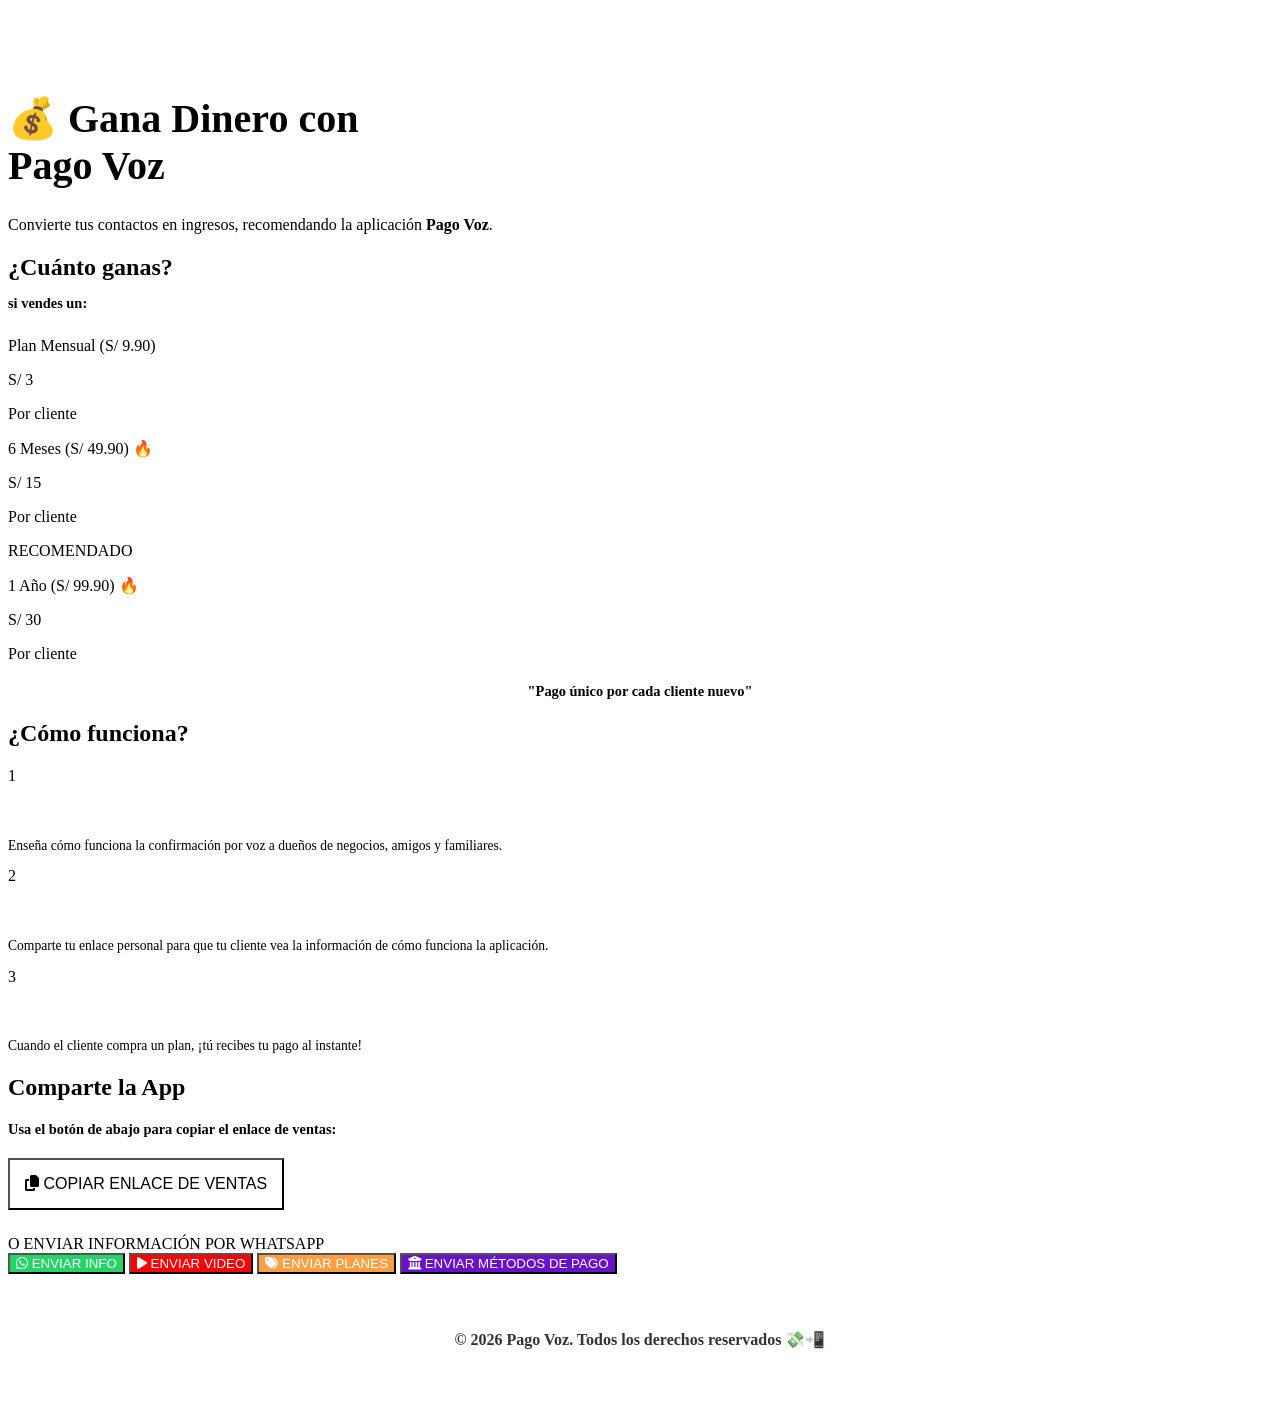
==== index.html @ 2561acf3 "Add files via upload" ====
<!DOCTYPE html>
<html lang="es">
<head>
    <meta charset="UTF-8">
    <meta name="viewport" content="width=device-width, initial-scale=1.0, maximum-scale=1.0, user-scalable=no">
    <title>Socio Pago Voz | Herramientas de Venta</title>
    <link rel="stylesheet" href="assets/css/styles.css">
    <link rel="stylesheet" href="https://cdnjs.cloudflare.com/ajax/libs/font-awesome/6.4.0/css/all.min.css">
</head>
<body>

    <div class="container">
        
        <!-- HEADER -->
        <header class="hero" style="padding-top:60px;">
            <h1 style="font-size: 2.5rem;">💰 Gana Dinero con <span style="display:block; color:var(--accent)">Pago Voz</span></h1>
            <p>Convierte tus contactos en ingresos, recomendando la aplicación <strong>Pago Voz</strong>.</p>
        </header>

        <!-- EARNINGS -->
        <section id="earnings" style="padding-top: 0;">
            <h2 class="section-title" style="margin-bottom: 0;">¿Cuánto <span>ganas</span>?</h2>
            <p style="color:var(--accent); font-weight:700; margin-bottom: 25px; font-size: 0.9rem;">si vendes un:</p>
            <div class="price-grid">
                <div class="price-card">
                    <p class="price-title">Plan Mensual (S/ 9.90)</p>
                    <p class="price-val">S/ 3</p>
                    <p class="price-sub">Por cliente</p>
                </div>
                <div class="price-card">
                    <p class="price-title">6 Meses (S/ 49.90) 🔥</p>
                    <p class="price-val">S/ 15</p>
                    <p class="price-sub">Por cliente</p>
                </div>
                <div class="price-card featured selected">
                    <div class="badge-featured">RECOMENDADO</div>
                    <p class="price-title">1 Año (S/ 99.90) 🔥</p>
                    <p class="price-val">S/ 30</p>
                    <p class="price-sub">Por cliente</p>
                </div>
            </div>
            <p style="text-align:center; font-weight:800; color:var(--accent); margin-top:20px; font-size:0.9rem;">
                "Pago único por cada cliente nuevo"
            </p>
        </section>

        <!-- STEPS -->
        <section id="how-it-works">
            <h2 class="section-title">¿Cómo <span>funciona</span>?</h2>
            <div class="steps-container">
                <div class="step-card">
                    <div class="step-num">1</div>
                    <div>
                        <h4 style="margin-bottom:5px; color:#fff;">Muestras la App</h4>
                        <p style="font-size:0.85rem; color:var(--text-muted);">Enseña cómo funciona la confirmación por voz a dueños de negocios, amigos y familiares.</p>
                    </div>
                </div>
                <div class="step-card">
                    <div class="step-num">2</div>
                    <div>
                        <h4 style="margin-bottom:5px; color:#fff;">Comparte tu Link</h4>
                        <p style="font-size:0.85rem; color:var(--text-muted);">Comparte tu enlace personal para que tu cliente vea la información de cómo funciona la aplicación.</p>
                    </div>
                </div>
                <div class="step-card">
                    <div class="step-num">3</div>
                    <div>
                        <h4 style="margin-bottom:5px; color:#fff;">Cobra tu Comisión</h4>
                        <p style="font-size:0.85rem; color:var(--text-muted);">Cuando el cliente compra un plan, ¡tú recibes tu pago al instante!</p>
                    </div>
                </div>
            </div>
        </section>

        <!-- DASHBOARD TOOLS -->
        <section id="generator" class="ref-hero-box">
            <h2 class="section-title">Comparte la <span>App</span></h2>
            
            <p style="margin-bottom:20px; font-weight:600; font-size:0.9rem; color:var(--text-muted);">Usa el botón de abajo para copiar el enlace de ventas:</p>

            <button onclick="copyText(window.location.origin)" class="btn-main" style="background:#fff; color:#000; padding:15px; font-size:1rem; margin-bottom:25px;">
                <i class="fas fa-copy"></i> COPIAR ENLACE DE VENTAS
            </button>

            <div class="or-separator">O ENVIAR INFORMACIÓN POR WHATSAPP</div>
            
            <div class="tool-buttons">
                <button class="btn-tool" onclick="shareApp('full_info')" style="background:#25d366; color:#fff;">
                    <i class="fab fa-whatsapp"></i> ENVIAR INFO
                </button>
                <button class="btn-tool video" onclick="shareApp('video')" style="background:#ff0000; color:#fff;">
                    <i class="fas fa-play"></i> ENVIAR VIDEO
                </button>
                <button class="btn-tool" onclick="shareApp('promo')" style="background:#ff9f43; color:#fff;">
                    <i class="fas fa-tags"></i> ENVIAR PLANES
                </button>
                <button class="btn-tool" onclick="shareApp('payments')" style="background:#6a11cb; color:#fff;">
                    <i class="fas fa-university"></i> ENVIAR MÉTODOS DE PAGO
                </button>
            </div>
        </section>

    </div>

    <!-- FOOTER -->
    <footer style="text-align:center; padding:40px;">
        <p style="margin-bottom:15px; font-weight:600; opacity:0.8;">&copy; 2026 Pago Voz. Todos los derechos reservados 💸📲</p>
    </footer>

    <!-- Toast Notification -->
    <div id="toast"></div>

    <script src="assets/js/script.js"></script>
</body>
</html>
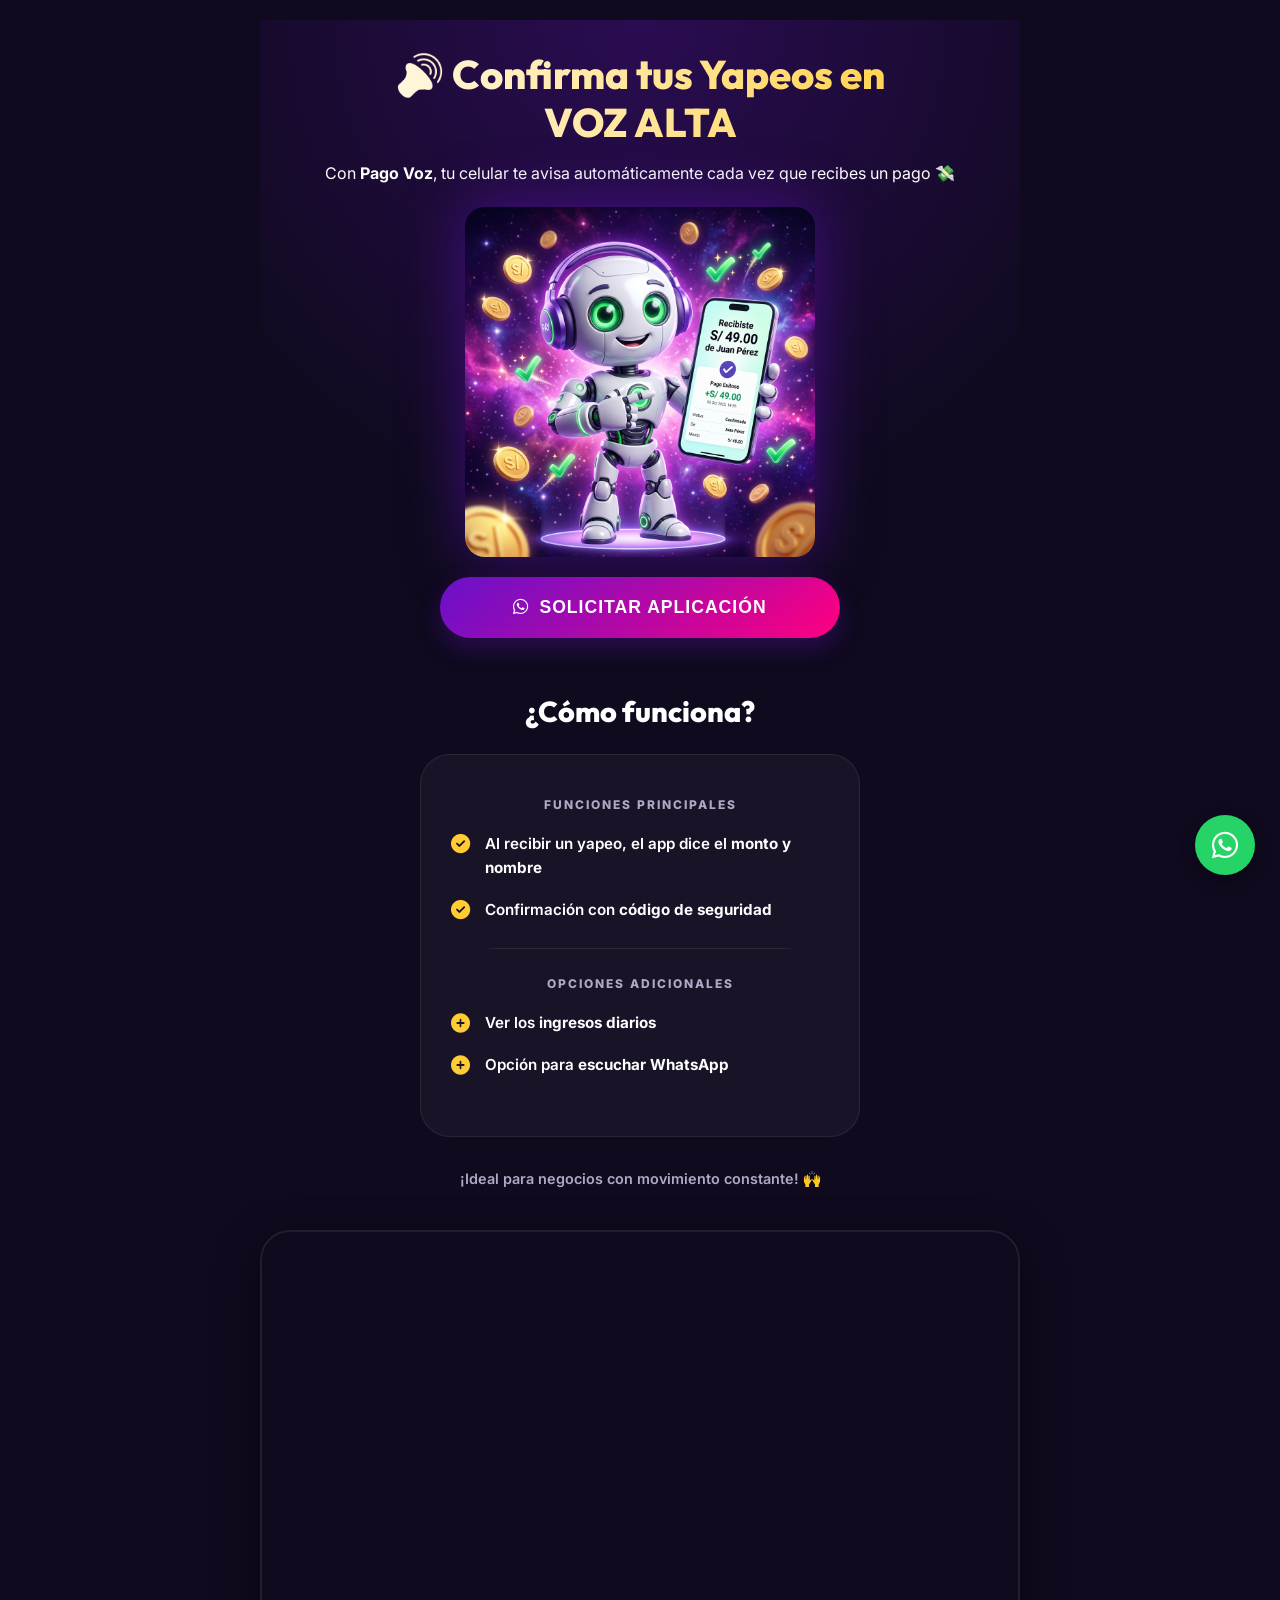
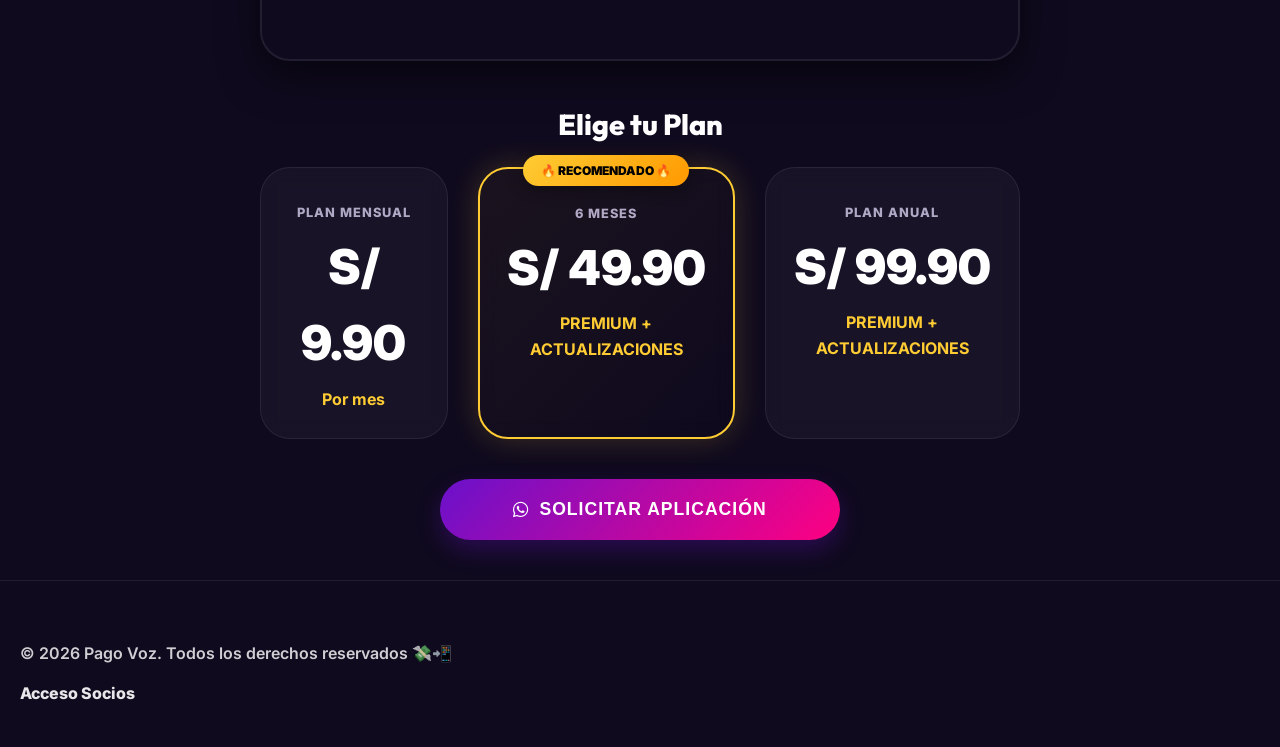
==== commit 854d4d8a: "Add files via upload" ====
--- a/index.html
+++ b/index.html
@@ -3,99 +3,107 @@
 <head>
     <meta charset="UTF-8">
     <meta name="viewport" content="width=device-width, initial-scale=1.0, maximum-scale=1.0, user-scalable=no">
-    <title>Socio Pago Voz | Herramientas de Venta</title>
+    <title>Pago Voz | Confirma tus pagos en VOZ ALTA</title>
     <link rel="stylesheet" href="assets/css/styles.css">
     <link rel="stylesheet" href="https://cdnjs.cloudflare.com/ajax/libs/font-awesome/6.4.0/css/all.min.css">
+    <script>
+        // Static Referral Detection
+        document.addEventListener('DOMContentLoaded', () => {
+            const urlParams = new URLSearchParams(window.location.search);
+            const ref = urlParams.get('ref');
+            if (ref) {
+                const banner = document.getElementById('referral-banner');
+                if (banner) {
+                    banner.innerHTML = `🚀 Estás invitado por: <strong>${ref.toUpperCase()}</strong>`;
+                    banner.style.display = 'block';
+                }
+            }
+        });
+    </script>
 </head>
 <body>
 
+    <!-- Referral Welcome (Hidden by default) -->
+    <div id="referral-banner" style="display: none; background: var(--accent); color: #000; text-align: center; padding: 10px; font-weight: 800; position: sticky; top: 0; z-index: 2000;">
+    </div>
+
+    <!-- Floating WhatsApp Button -->
+    <a href="https://wa.me/51902027886?text=Hola,%20quiero%20m%C3%A1s%20informaci%C3%B3n%20de%20la%20aplicaci%C3%B3n%20Pago%20Voz,%20vengo%20de%20tu%20P%C3%A1gina%20web" class="floating-wa" target="_blank">
+        <i class="fab fa-whatsapp"></i>
+    </a>
+
     <div class="container">
         
-        <!-- HEADER -->
-        <header class="hero" style="padding-top:60px;">
-            <h1 style="font-size: 2.5rem;">💰 Gana Dinero con <span style="display:block; color:var(--accent)">Pago Voz</span></h1>
-            <p>Convierte tus contactos en ingresos, recomendando la aplicación <strong>Pago Voz</strong>.</p>
+        <!-- HERO -->
+        <header class="hero">
+            <h1>🔊 Confirma tus Yapeos en <span style="display:block; color:var(--accent)">VOZ ALTA</span></h1>
+            <p>Con <strong>Pago Voz</strong>, tu celular te avisa automáticamente cada vez que recibes un pago 💸</p>
+            <img src="assets/img/app-hero.png" alt="Pago Voz App" class="hero-img">
+            <button onclick="buyWA()" class="btn-main">
+                <i class="fab fa-whatsapp"></i> SOLICITAR APLICACIÓN
+            </button>
         </header>
 
-        <!-- EARNINGS -->
-        <section id="earnings" style="padding-top: 0;">
-            <h2 class="section-title" style="margin-bottom: 0;">¿Cuánto <span>ganas</span>?</h2>
-            <p style="color:var(--accent); font-weight:700; margin-bottom: 25px; font-size: 0.9rem;">si vendes un:</p>
-            <div class="price-grid">
-                <div class="price-card">
-                    <p class="price-title">Plan Mensual (S/ 9.90)</p>
-                    <p class="price-val">S/ 3</p>
-                    <p class="price-sub">Por cliente</p>
+        <!-- HOW IT WORKS -->
+        <section id="features">
+            <h2 class="section-title">¿Cómo <span>funciona</span>?</h2>
+            
+            <div class="features-container">
+                <span class="feature-label">Funciones Principales</span>
+                <div class="feature-item">
+                    <i class="fas fa-check-circle"></i> <span>Al recibir un yapeo, el app dice el <strong>monto y nombre</strong></span>
                 </div>
-                <div class="price-card">
-                    <p class="price-title">6 Meses (S/ 49.90) 🔥</p>
-                    <p class="price-val">S/ 15</p>
-                    <p class="price-sub">Por cliente</p>
+                <div class="feature-item">
+                    <i class="fas fa-check-circle"></i> <span>Confirmación con <strong>código de seguridad</strong></span>
                 </div>
-                <div class="price-card featured selected">
-                    <div class="badge-featured">RECOMENDADO</div>
-                    <p class="price-title">1 Año (S/ 99.90) 🔥</p>
-                    <p class="price-val">S/ 30</p>
-                    <p class="price-sub">Por cliente</p>
+
+                <div class="feature-line"></div>
+
+                <span class="feature-label">Opciones Adicionales</span>
+                <div class="feature-item">
+                    <i class="fas fa-plus-circle"></i> <span>Ver los <strong>ingresos diarios</strong></span>
+                </div>
+                <div class="feature-item">
+                    <i class="fas fa-plus-circle"></i> <span>Opción para <strong>escuchar WhatsApp</strong></span>
                 </div>
             </div>
-            <p style="text-align:center; font-weight:800; color:var(--accent); margin-top:20px; font-size:0.9rem;">
-                "Pago único por cada cliente nuevo"
+            
+            <p style="color:var(--text-muted); margin-top:30px; font-weight:600; font-size:0.9rem;">
+                ¡Ideal para negocios con movimiento constante! 🙌
             </p>
         </section>
 
-        <!-- STEPS -->
-        <section id="how-it-works">
-            <h2 class="section-title">¿Cómo <span>funciona</span>?</h2>
-            <div class="steps-container">
-                <div class="step-card">
-                    <div class="step-num">1</div>
-                    <div>
-                        <h4 style="margin-bottom:5px; color:#fff;">Muestras la App</h4>
-                        <p style="font-size:0.85rem; color:var(--text-muted);">Enseña cómo funciona la confirmación por voz a dueños de negocios, amigos y familiares.</p>
-                    </div>
-                </div>
-                <div class="step-card">
-                    <div class="step-num">2</div>
-                    <div>
-                        <h4 style="margin-bottom:5px; color:#fff;">Comparte tu Link</h4>
-                        <p style="font-size:0.85rem; color:var(--text-muted);">Comparte tu enlace personal para que tu cliente vea la información de cómo funciona la aplicación.</p>
-                    </div>
-                </div>
-                <div class="step-card">
-                    <div class="step-num">3</div>
-                    <div>
-                        <h4 style="margin-bottom:5px; color:#fff;">Cobra tu Comisión</h4>
-                        <p style="font-size:0.85rem; color:var(--text-muted);">Cuando el cliente compra un plan, ¡tú recibes tu pago al instante!</p>
-                    </div>
-                </div>
+        <!-- VIDEO DEMO -->
+        <section id="video">
+            <div style="position: relative; padding-bottom: 56.25%; height: 0; overflow: hidden; border-radius: 30px; border: 2px solid var(--glass-border); box-shadow: 0 15px 40px rgba(0,0,0,0.5);">
+                <iframe style="position: absolute; top:0; left:0; width:100%; height:100%;" src="https://www.youtube.com/embed/4ErNLQsitHI" frameborder="0" allowfullscreen></iframe>
             </div>
         </section>
 
-        <!-- DASHBOARD TOOLS -->
-        <section id="generator" class="ref-hero-box">
-            <h2 class="section-title">Comparte la <span>App</span></h2>
-            
-            <p style="margin-bottom:20px; font-weight:600; font-size:0.9rem; color:var(--text-muted);">Usa el botón de abajo para copiar el enlace de ventas:</p>
-
-            <button onclick="copyText(window.location.origin)" class="btn-main" style="background:#fff; color:#000; padding:15px; font-size:1rem; margin-bottom:25px;">
-                <i class="fas fa-copy"></i> COPIAR ENLACE DE VENTAS
-            </button>
-
-            <div class="or-separator">O ENVIAR INFORMACIÓN POR WHATSAPP</div>
-            
-            <div class="tool-buttons">
-                <button class="btn-tool" onclick="shareApp('full_info')" style="background:#25d366; color:#fff;">
-                    <i class="fab fa-whatsapp"></i> ENVIAR INFO
-                </button>
-                <button class="btn-tool video" onclick="shareApp('video')" style="background:#ff0000; color:#fff;">
-                    <i class="fas fa-play"></i> ENVIAR VIDEO
-                </button>
-                <button class="btn-tool" onclick="shareApp('promo')" style="background:#ff9f43; color:#fff;">
-                    <i class="fas fa-tags"></i> ENVIAR PLANES
-                </button>
-                <button class="btn-tool" onclick="shareApp('payments')" style="background:#6a11cb; color:#fff;">
-                    <i class="fas fa-university"></i> ENVIAR MÉTODOS DE PAGO
+        <!-- PRICING -->
+        <section id="pricing">
+            <h2 class="section-title">Elige tu <span>Plan</span></h2>
+            <div class="price-grid">
+                <div class="price-card" onclick="selectPlan(this, 'Plan Mensual (S/ 9.90)')">
+                    <p class="price-title">Plan Mensual</p>
+                    <p class="price-val">S/ 9.90</p>
+                    <p class="price-sub">Por mes</p>
+                </div>
+                <div class="price-card featured selected" onclick="selectPlan(this, 'Plan 6 meses (S/ 49.90 - RECOMENDADO)')">
+                    <div class="badge-featured">🔥 RECOMENDADO 🔥</div>
+                    <p class="price-title">6 Meses</p>
+                    <p class="price-val">S/ 49.90</p>
+                    <p class="price-sub">PREMIUM + ACTUALIZACIONES</p>
+                </div>
+                <div class="price-card" onclick="selectPlan(this, 'Plan Anual (S/ 99.90)')">
+                    <p class="price-title">Plan Anual</p>
+                    <p class="price-val">S/ 99.90</p>
+                    <p class="price-sub">PREMIUM + ACTUALIZACIONES</p>
+                </div>
+            </div>
+            <div style="margin-top:40px;">
+                <button onclick="buyWA()" class="btn-main">
+                    <i class="fab fa-whatsapp"></i> SOLICITAR APLICACIÓN
                 </button>
             </div>
         </section>
@@ -103,8 +111,9 @@
     </div>
 
     <!-- FOOTER -->
-    <footer style="text-align:center; padding:40px;">
+    <footer>
         <p style="margin-bottom:15px; font-weight:600; opacity:0.8;">&copy; 2026 Pago Voz. Todos los derechos reservados 💸📲</p>
+        <a href="socios" class="footer-link">Acceso Socios</a>
     </footer>
 
     <!-- Toast Notification -->
--- a/assets/css/styles.css
+++ b/assets/css/styles.css
@@ -0,0 +1,119 @@
+@import url('https://fonts.googleapis.com/css2?family=Inter:wght@300;400;600;700;800&family=Outfit:wght@400;600;700;800&display=swap');
+
+:root {
+    --primary: #6a11cb;
+    --primary-light: #9d50bb;
+    --secondary: #ff0080;
+    --accent: #ffcc33;
+    --accent-glow: rgba(255, 204, 51, 0.5);
+    --bg-dark: #0f0a1e;
+    --bg-card: rgba(255, 255, 255, 0.04);
+    --text-white: #ffffff;
+    --text-muted: #b0a9c6;
+    --glass-border: rgba(255, 255, 255, 0.08);
+    --gradient-hero: linear-gradient(135deg, #6a11cb 0%, #ff0080 100%);
+    --gradient-gold: linear-gradient(135deg, #ffcc33 0%, #ff9900 100%);
+}
+
+* { margin: 0; padding: 0; box-sizing: border-box; }
+body { font-family: 'Inter', sans-serif; background-color: var(--bg-dark); color: var(--text-white); line-height: 1.6; -webkit-font-smoothing: antialiased; }
+h1, h2, h3 { font-family: 'Outfit', sans-serif; font-weight: 800; }
+.container { max-width: 500px; margin: 0 auto; padding: 20px; }
+
+/* Animations */
+@keyframes fadeInUp { from { opacity: 0; transform: translateY(20px); } to { opacity: 1; transform: translateY(0); } }
+@keyframes float { 0% { transform: translateY(0px); } 50% { transform: translateY(-10px); } 100% { transform: translateY(0px); } }
+@keyframes pulse-wa { 0% { transform: scale(1); box-shadow: 0 0 0 0 rgba(37, 211, 102, 0.7); } 70% { transform: scale(1.05); box-shadow: 0 0 0 15px rgba(37, 211, 102, 0); } 100% { transform: scale(1); box-shadow: 0 0 0 0 rgba(37, 211, 102, 0); } }
+
+/* Hero */
+.hero { padding: 30px 20px; text-align: center; background: radial-gradient(circle at top, rgba(106, 17, 203, 0.3) 0%, transparent 70%); }
+.hero h1 { font-size: 2.5rem; margin-bottom: 15px; background: linear-gradient(to right, #fff, var(--accent)); -webkit-background-clip: text; -webkit-text-fill-color: transparent; line-height: 1.2; }
+.hero-img { width: 100%; max-width: 350px; margin: 20px auto; display: block; animation: float 4s ease-in-out infinite; filter: drop-shadow(0 0 30px rgba(106, 17, 203, 0.5)); border-radius: 20px; }
+
+/* Floating WA */
+.floating-wa {
+    position: fixed; bottom: 25px; right: 25px; z-index: 5000;
+    width: 60px; height: 60px; background: #25d366; border-radius: 50%;
+    display: flex; align-items: center; justify-content: center;
+    color: white; font-size: 30px; text-decoration: none;
+    box-shadow: 0 5px 15px rgba(0,0,0,0.3); animation: pulse-wa 2s infinite;
+}
+
+/* Sections */
+section { padding: 20px 0; text-align: center; }
+.section-title { font-size: 1.8rem; margin-bottom: 20px; }
+
+/* Feature Cards & Separator */
+.features-container { background: var(--bg-card); border-radius: 30px; padding: 40px 30px; border: 1px solid var(--glass-border); max-width: 440px; margin: 0 auto; }
+.feature-item { display: flex; align-items: flex-start; text-align: left; gap: 15px; margin: 18px 0; font-weight: 600; font-size: 0.95rem; }
+.feature-item i { color: var(--accent); font-size: 1.2rem; transform: translateY(3px); }
+.feature-line { height: 1px; background: var(--glass-border); margin: 25px auto; width: 80%; }
+.feature-label { font-size: 0.75rem; text-transform: uppercase; letter-spacing: 2px; color: var(--text-muted); margin-bottom: 10px; font-weight: 800; display: block; }
+
+/* Pricing */
+.price-grid { display: flex; flex-direction: column; gap: 30px; margin-top: 20px; }
+.price-card {
+    background: var(--bg-card); border: 1px solid var(--glass-border); border-radius: 30px;
+    padding: 35px 25px 25px; position: relative; transition: all 0.3s cubic-bezier(0.175, 0.885, 0.32, 1.275);
+    cursor: pointer; backdrop-filter: blur(10px);
+}
+.price-card:hover { transform: translateY(-5px); border-color: rgba(255,255,255,0.2); }
+.price-card.selected { border: 2px solid var(--accent); box-shadow: 0 0 30px rgba(255, 204, 51, 0.2); background: linear-gradient(135deg, rgba(255, 204, 51, 0.05), transparent); }
+
+.badge-featured {
+    position: absolute; top: -14px; left: 50%; transform: translateX(-50%);
+    background: var(--gradient-gold); color: #000; padding: 6px 18px; border-radius: 50px;
+    font-size: 0.75rem; font-weight: 900; box-shadow: 0 5px 15px rgba(0,0,0,0.3); white-space: nowrap;
+}
+
+.price-title { color: var(--text-muted); font-size: 0.8rem; text-transform: uppercase; letter-spacing: 1px; margin-bottom: 5px; font-weight: 800; }
+.price-val { font-size: 3rem; font-weight: 900; margin-bottom: 5px; color: #fff; }
+.price-sub { color: var(--accent); font-weight: 700; font-size: 1rem; }
+
+/* Buttons */
+.btn-main {
+    display: inline-flex; align-items: center; justify-content: center; gap: 10px;
+    background: var(--gradient-hero); color: white; padding: 20px; border-radius: 50px;
+    font-weight: 800; font-size: 1.1rem; border: none; cursor: pointer;
+    width: 100%; max-width: 400px; transition: 0.3s; box-shadow: 0 10px 25px rgba(106, 17, 203, 0.3);
+    text-decoration: none; text-transform: uppercase; letter-spacing: 1px;
+}
+.btn-main:hover { transform: scale(1.03); box-shadow: 0 15px 35px rgba(106, 17, 203, 0.5); }
+
+/* Referidos Page Specifics */
+.steps-container { text-align: left; margin: 30px 0; }
+.step-card {
+    background: var(--bg-card); border: 1px solid var(--glass-border); border-radius: 20px;
+    padding: 20px; margin-bottom: 15px; display: flex; gap: 20px; align-items: flex-start;
+}
+.step-num {
+    width: 40px; height: 40px; background: var(--secondary); border-radius: 50%;
+    display: flex; align-items: center; justify-content: center; font-weight: 800; flex-shrink: 0;
+    box-shadow: 0 0 15px rgba(255, 0, 128, 0.3);
+}
+
+.or-separator { margin: 35px 0; font-weight: 900; color: var(--text-muted); font-size: 1.2rem; display: flex; align-items: center; gap: 15px; }
+.or-separator::before, .or-separator::after { content: ""; flex: 1; height: 1px; background: var(--glass-border); }
+
+.tool-buttons { display: grid; grid-template-columns: 1fr; gap: 12px; margin: 25px 0; }
+.btn-tool {
+    padding: 16px; border-radius: 15px; border: none; font-weight: 700; font-size: 0.95rem; display: flex; align-items: center; justify-content: center; gap: 10px;
+    cursor: pointer; transition: 0.3s; background: #25d366; color: #fff; text-transform: uppercase;
+}
+.btn-tool.secondary { background: var(--primary); }
+.btn-tool.video { background: #ff0000; }
+
+#toast {
+    position: fixed; bottom: 30px; left: 50%; transform: translateX(-50%);
+    background: var(--accent); color: #000; padding: 12px 25px; border-radius: 12px;
+    font-weight: 800; display: none; z-index: 1001; box-shadow: 0 10px 30px rgba(0,0,0,0.5);
+}
+
+footer { padding: 60px 20px 40px; border-top: 1px solid var(--glass-border); }
+.footer-link { color: #fff; text-decoration: none; font-weight: 800; transition: 0.3s; opacity: 0.9; }
+.footer-link:hover { opacity: 1; text-decoration: underline; }
+
+@media (min-width: 768px) {
+    .container { max-width: 800px; }
+    .price-grid { flex-direction: row; }
+}
